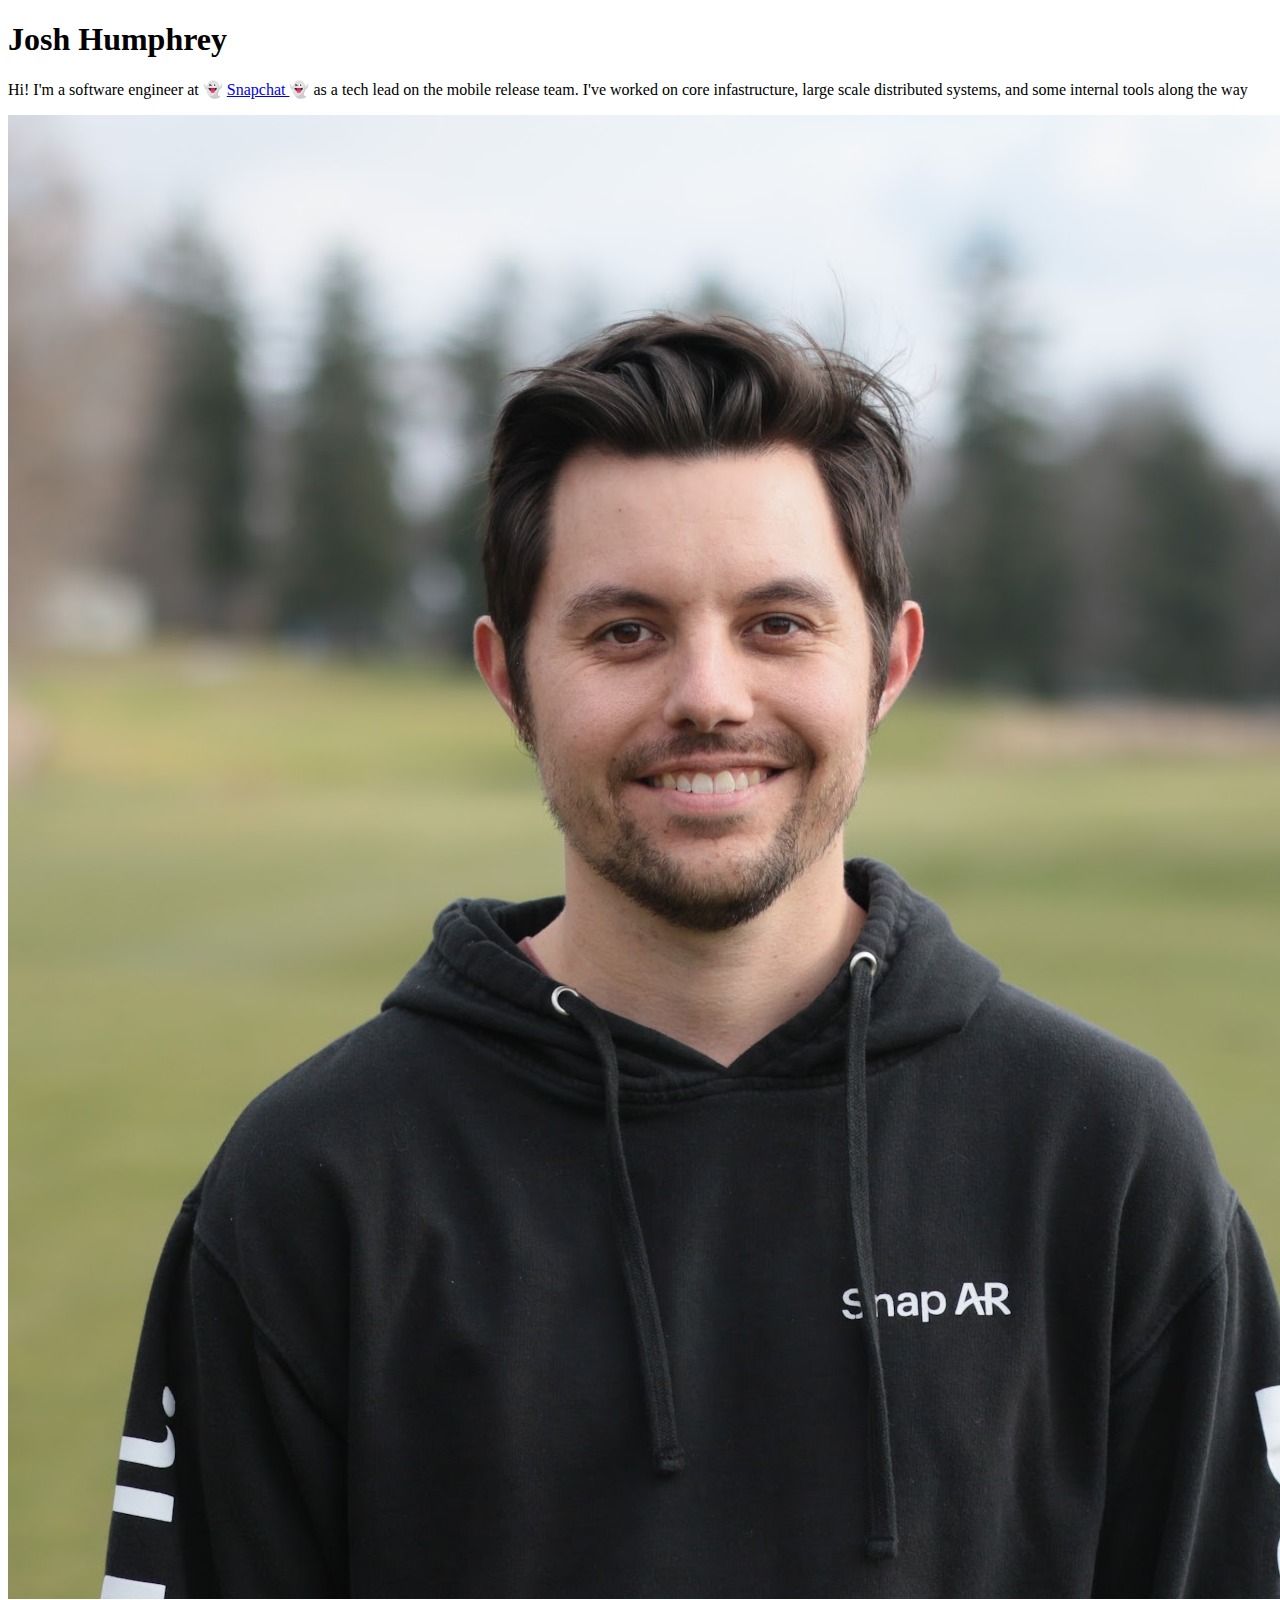
==== templates/index.html @ 82619e0a "Overhaul personal website" ====
<!-- index.html -->
<!DOCTYPE html>
<html lang="en">
<head>
    <meta charset="UTF-8">
    <meta name="viewport" content="width=device-width, initial-scale=1.0">
    <title>Josh Humphrey</title>
    <link rel="stylesheet" href="static/styles.css">
</head>
<body>
    <div id="content">
        <div id="left-content">
            <h1>Josh Humphrey</h1>
            <div id="blurb">
                <p>Hi! I'm a software engineer at 👻
                    <a href="https://www.snapchat.com/" target="_blank"> Snapchat </a>
                    👻 as a tech lead on the mobile release team. I've worked on core infastructure,
                    large scale distributed systems, and some internal tools along the way</p>
            </div>
        </div>
        <div>
            <img src="/static/profile_picture.png" alt="Professional Headshot of Josh Humphrey">
        </div>
    </div>
</body>
</html>
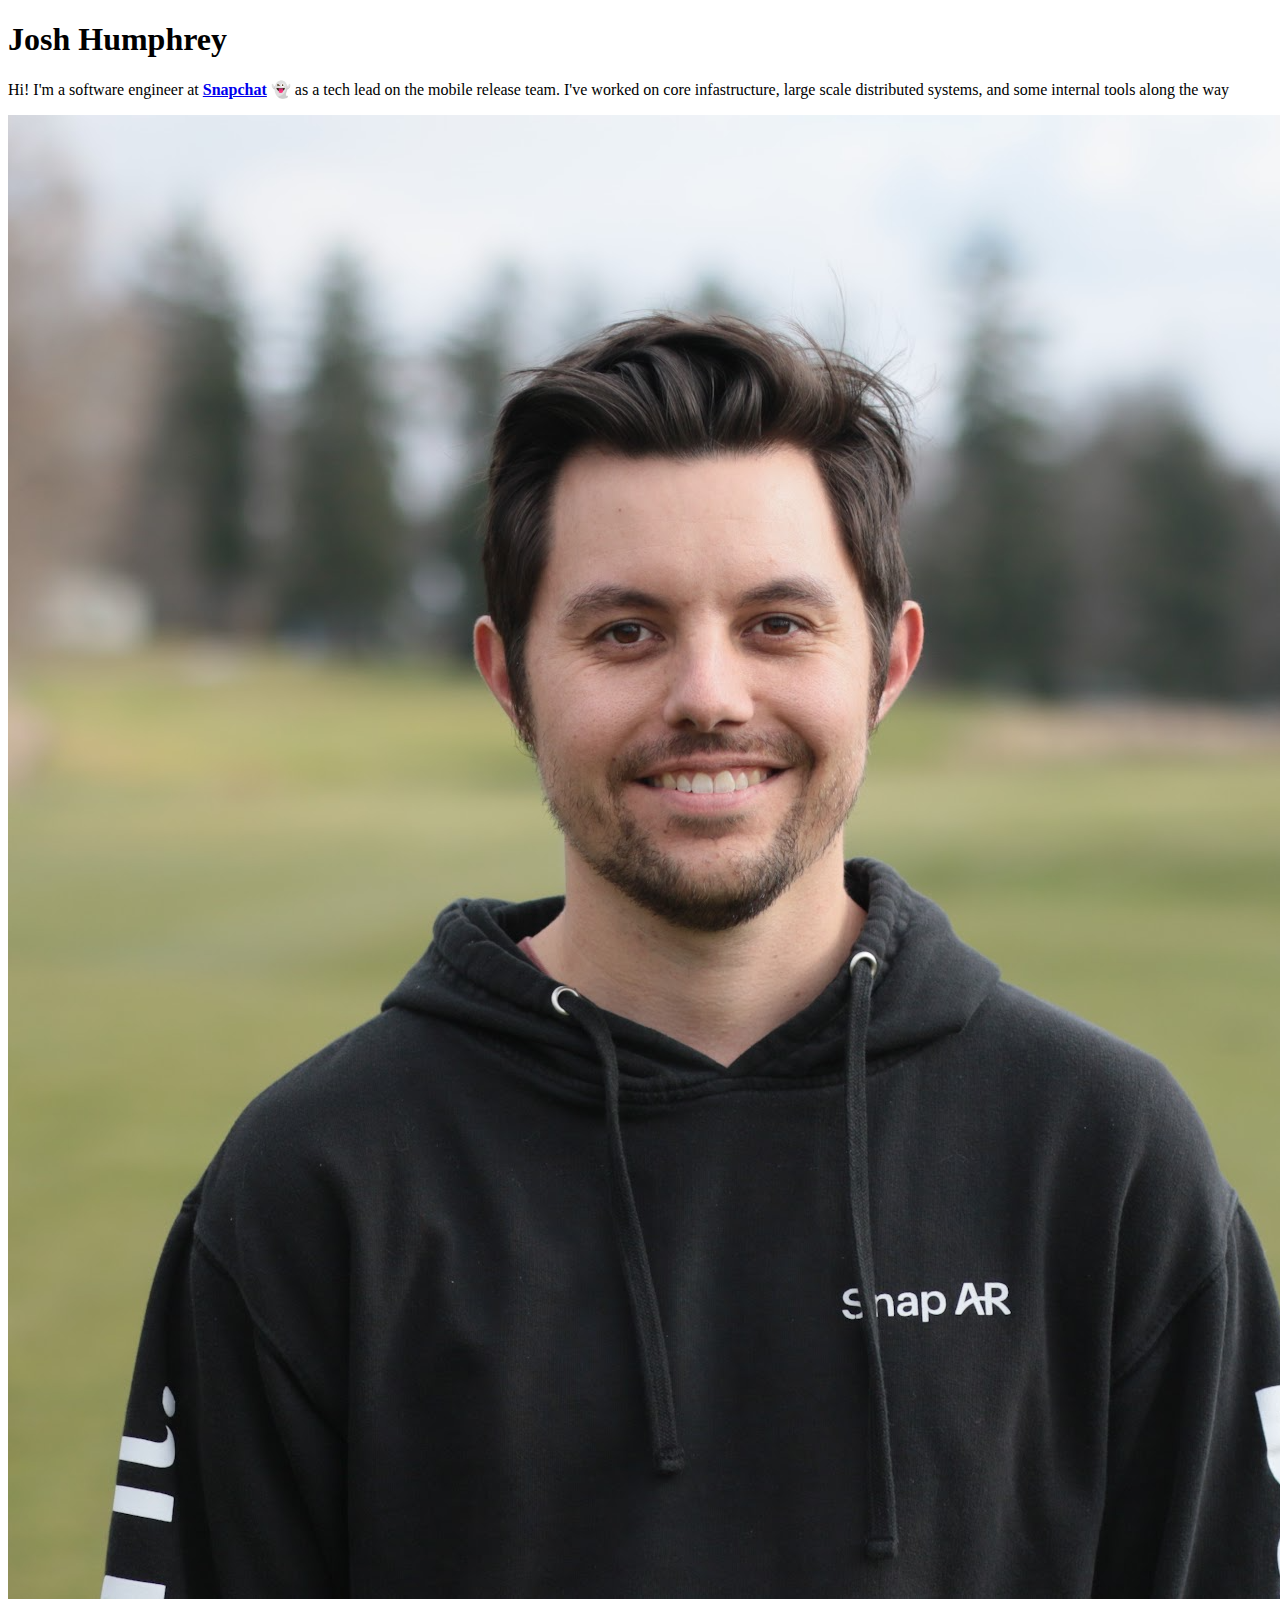
==== commit c54271db: "Center profile picture with better margin" ====
--- a/templates/index.html
+++ b/templates/index.html
@@ -12,9 +12,9 @@
         <div id="left-content">
             <h1>Josh Humphrey</h1>
             <div id="blurb">
-                <p>Hi! I'm a software engineer at 👻
-                    <a href="https://www.snapchat.com/" target="_blank"> Snapchat </a>
-                    👻 as a tech lead on the mobile release team. I've worked on core infastructure,
+                <p>Hi! I'm a software engineer at 
+                    <b><a href="https://www.snapchat.com/" target="_blank">Snapchat</a></b>
+                     👻 as a tech lead on the mobile release team. I've worked on core infastructure,
                     large scale distributed systems, and some internal tools along the way</p>
             </div>
         </div>
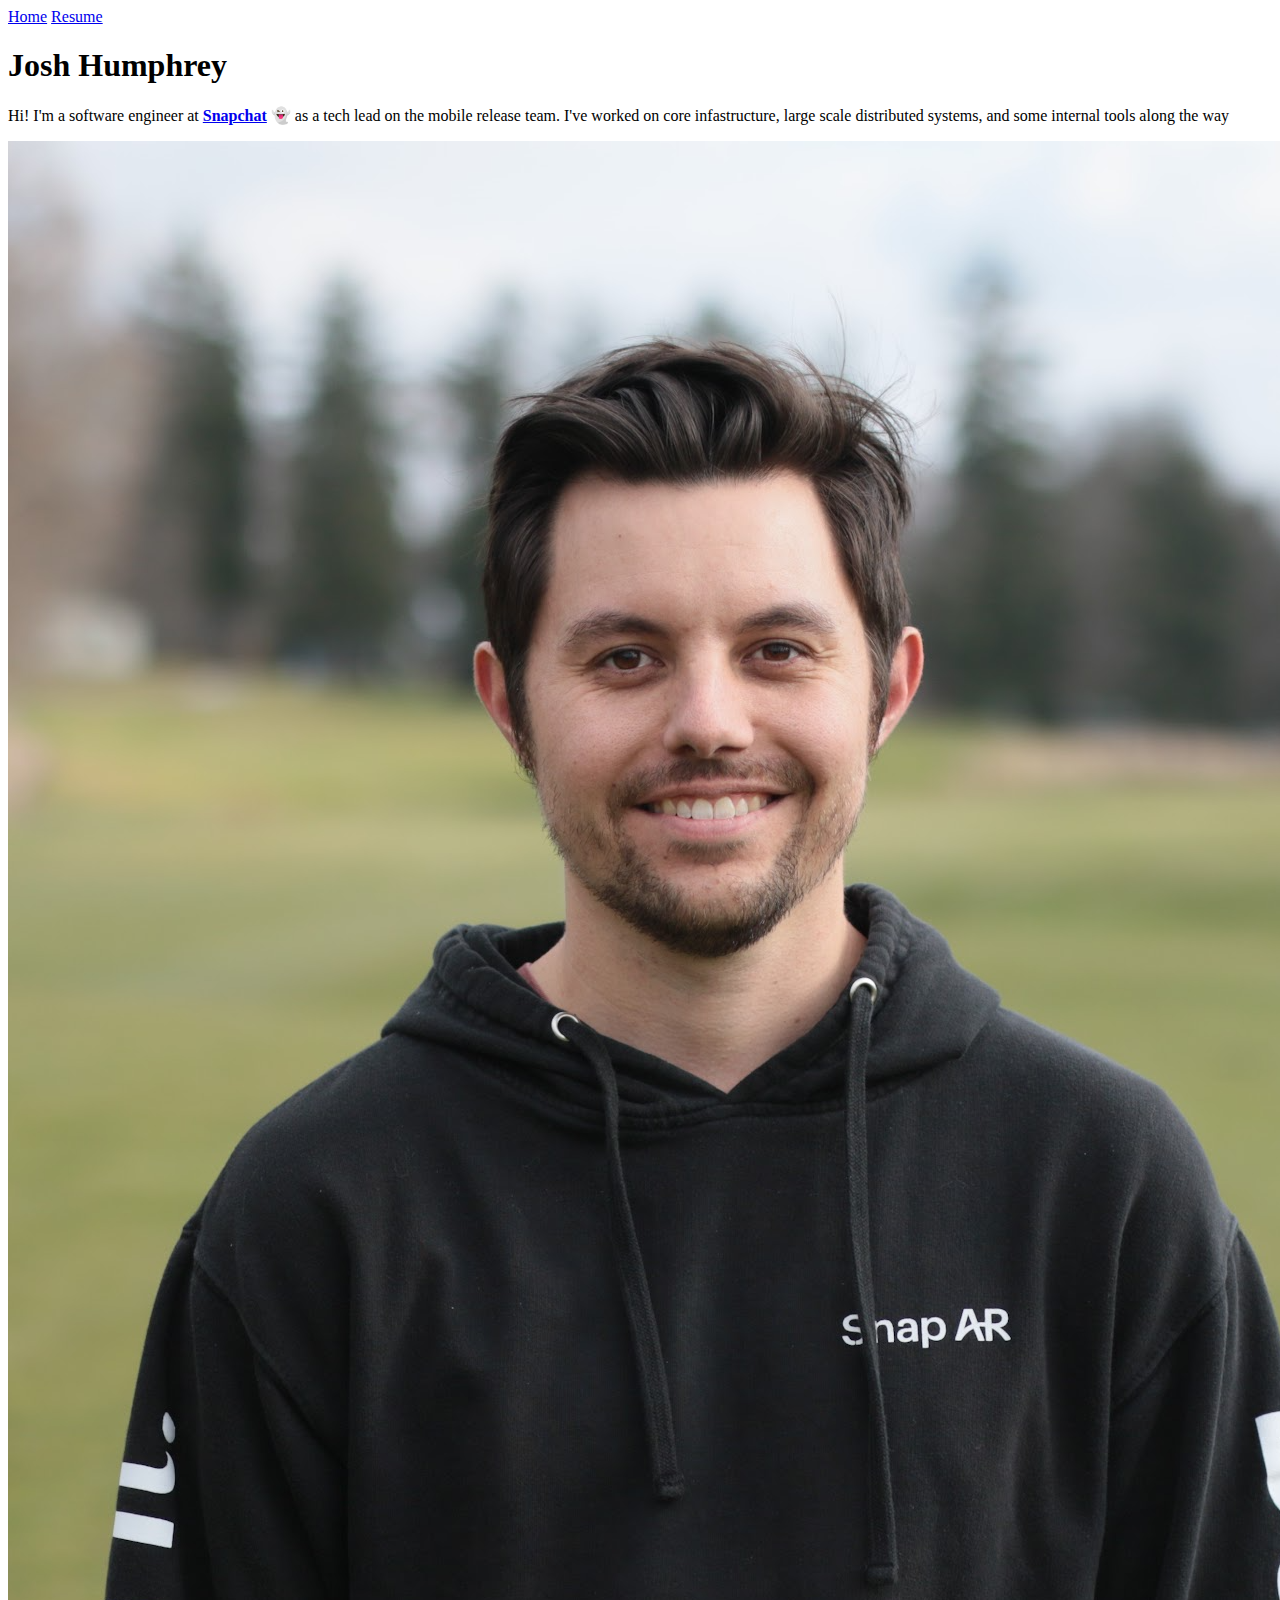
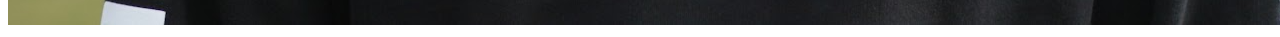
==== commit f432186f: "Add Navbar to the top of website" ====
--- a/templates/index.html
+++ b/templates/index.html
@@ -8,6 +8,12 @@
     <link rel="stylesheet" href="static/styles.css">
 </head>
 <body>
+    <div id="navbar">
+        <!-- Add your navbar content here -->
+        <a href="/">Home</a>
+        <a href="/resume">Resume</a>
+    </div>
+
     <div id="content">
         <div id="left-content">
             <h1>Josh Humphrey</h1>
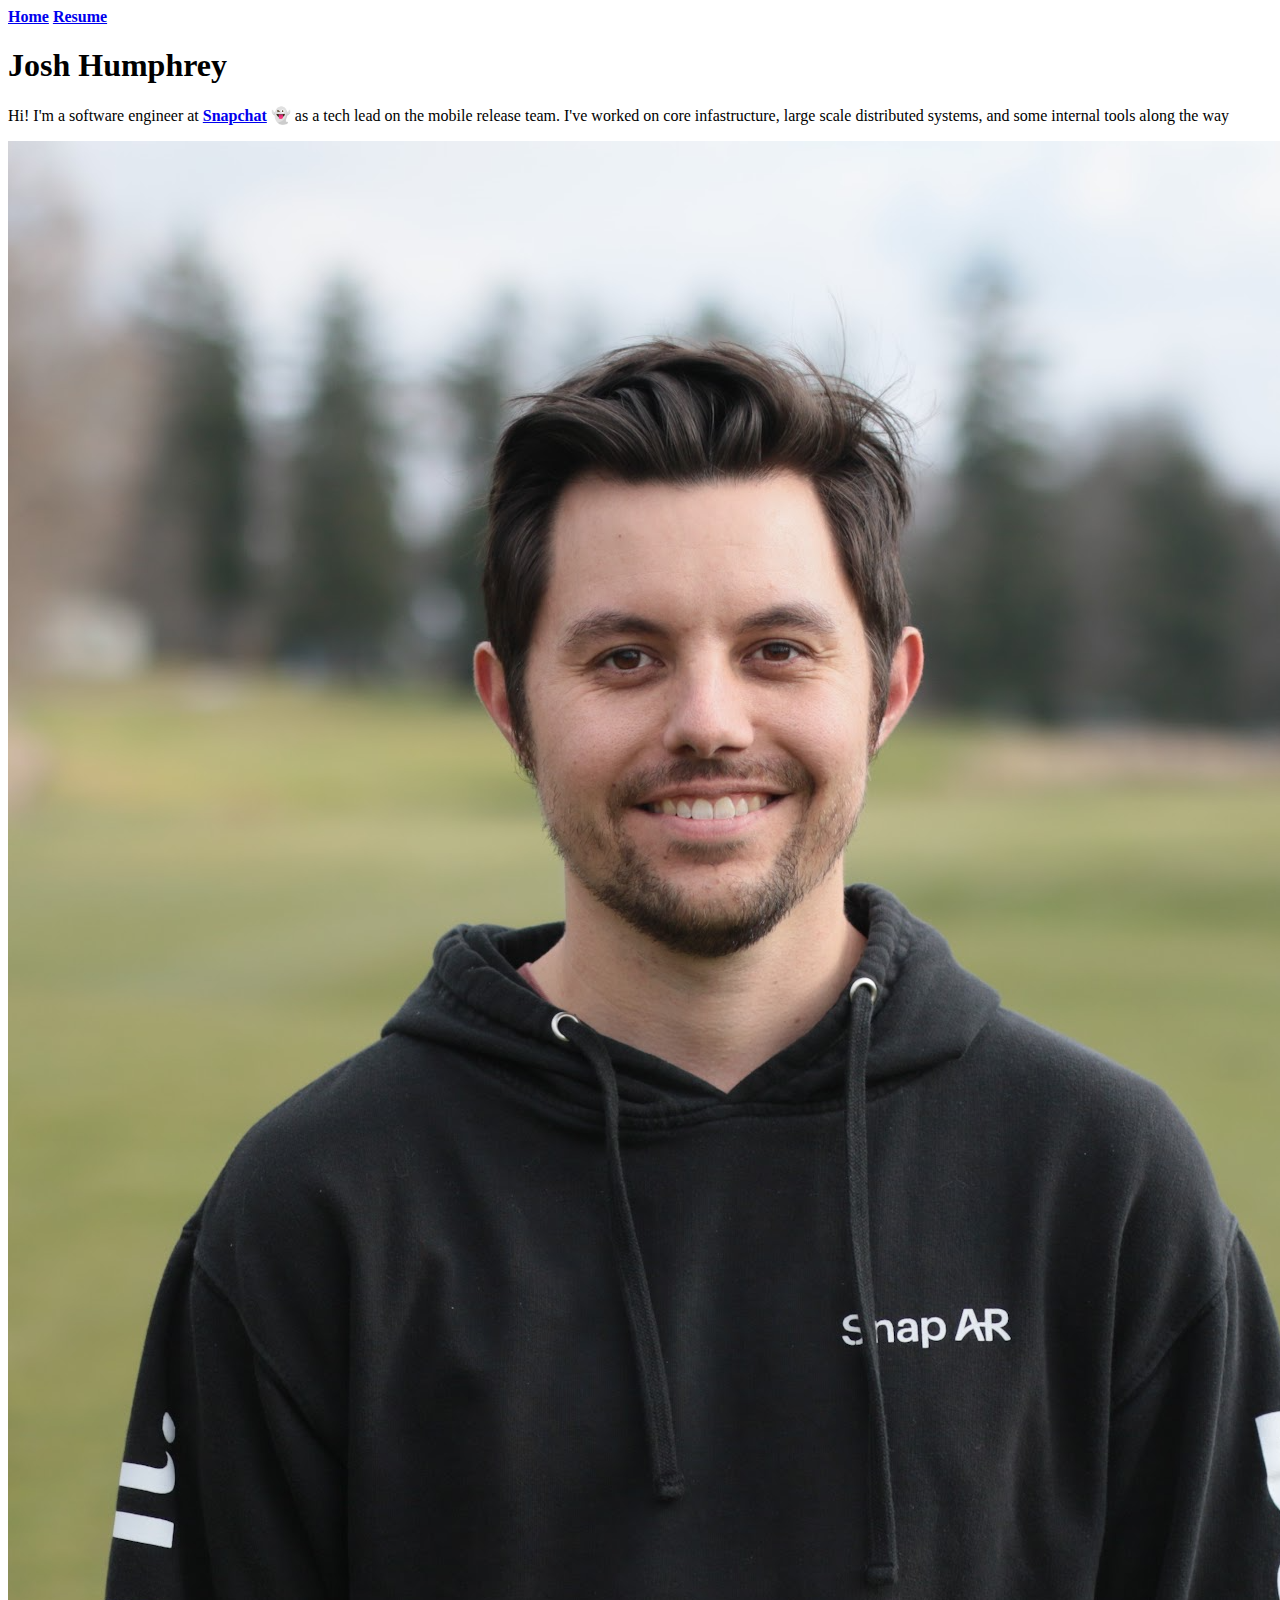
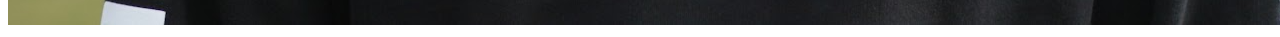
==== commit 260ee40d: "Bold Navbar Links" ====
--- a/templates/index.html
+++ b/templates/index.html
@@ -10,8 +10,8 @@
 <body>
     <div id="navbar">
         <!-- Add your navbar content here -->
-        <a href="/">Home</a>
-        <a href="/resume">Resume</a>
+        <b><a href="/">Home</a></b>
+        <b><a href="/resume">Resume</a></b>
     </div>
 
     <div id="content">
